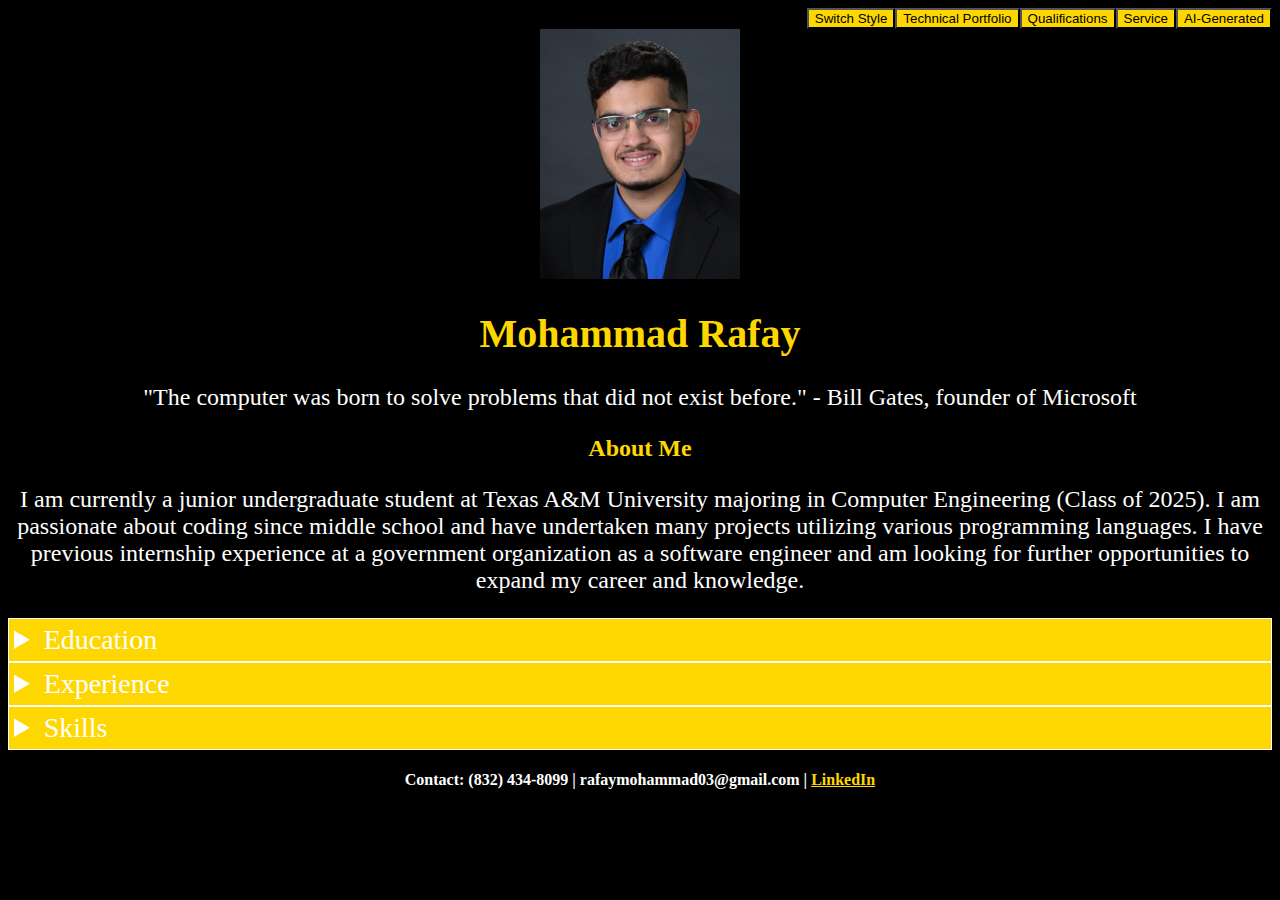
==== index.html @ b33e13cf "submit" ====
<!--final version 2-->
<!DOCTYPE html>
<html>
<head>
    <title>Home Page - MR</title>
    <!-- Required meta tags -->
    <meta charset="utf-8">
    <!-- ensures proper rendering and touch zooming for all devices  -->
    <meta name="viewport" content="width=device-width, initial-scale=1">
    <link rel="stylesheet" type="text/css" href="style1.css" id="mainStyleSheet"> <!--uses code from index.css-->
</head>
<body>
    <nav class="nav-bar"> <!-- header for page links -->
        <button id="styleSwitcher">Switch Style</button> <!--switch style button-->

        <a href="technical_portfolio.html"><button>Technical Portfolio</button></a>
        <a href="qualifications.html"><button>Qualifications</button></a>
        <a href="service.html"><button>Service</button></a>
        <a href="ai.html"><button>AI-Generated</button></a>
    </nav>

    <header>
        <div>
            <img src="headshot.JPG">
            <h1>Mohammad Rafay</h1>
            <p>"The computer was born to solve problems that did not exist before." - Bill Gates, founder of Microsoft</p>
            <h2>About Me</h2>
            <p>I am currently a junior undergraduate student at Texas A&M University majoring in Computer Engineering (Class of 2025). I am passionate about coding since middle school and have undertaken many projects utilizing various programming languages. I have previous internship experience at a government organization as a software engineer and am looking for further opportunities to expand my career and knowledge.</p>
        </div>
    </header>
    
    <!--dropdown menu-->
    <details>
        <summary>Education</summary>
        <p>Texas A&M University, College Station, Texas - Bachelor of Science in Computer Engineering, May 2025</p>
        <p>William B. Travis High School, Richmond, Texas - High School Degree, June 2021</p>
    </details>
    <details>
        <summary>Experience</summary>
        <p>Technical Support Specialist at Apple</p>
        <p>Software Engineering Intern at Texas Department of Transportation</p>
        <p>Website Engineering Support at Accent Auto Insurance</p>
    </details>
    <details>
        <summary>Skills</summary>
        <p>C++ | Python | Java | C | SQL | HTML | CSS | JavaScript | SaaS | Cloud | Cybersecurity | Microsoft 365 | Visual Studio Code | Leadership | Problem Solving | Critical Thinking | Data Analysis | Operations Management | Project Management | Process Flow</p>
    </details>

    <!--contact information-->
    <h4><center>Contact: (832) 434-8099 | rafaymohammad03@gmail.com | <a href="https://www.linkedin.com/in/mrafay18/" target="_blank">LinkedIn</a></center></h4>
    
    <script src="function.js"></script> <!--calls javascript file-->

</body>
</html>
---- style1.css ----
/*final version 2*/
/*home page (index)*/
body{ /*page background; text color and font*/
    background-color: black;
    color: white;
    font-family: 'Times New Roman', serif;
}

.nav-bar{ /*sets links to different tabs to the top right of the page*/
    display: flex;
    justify-content: flex-end;
}

.nav-bar button{
    background-color: #FFD700;
    color: black;
    cursor: pointer; /*changes mouse style when hovered over button*/
}

header{ /*centers everything*/
    text-align: center;
}

header img{ 
    width: 200px; /*sets size of headshot*/
}

details{ /*dropdown menu*/
    background-color: #FFD700; 
    padding: 5px;
    border: 1px solid white; /*leave this white to differentiate sections*/
}

details[open]{
    background-color: black; /*black background for open dropdown menu*/
}

summary{ /*dropdown transition*/
    font-size: 1.75em; /*increases default size*/
    cursor: pointer;
}

a{
    color: #FFD700; /*theme color for linkedin link*/
}

p{
    font-size: 1.5em; /*increases default size*/
}

/*qualifications*/
.qualifications-body{
    background-color: black;
    color: white;
}

.content{
    display: flex; /*fit page*/
    justify-content: space-between;
    align-items: flex-start;
    margin: 20px;
}

.left-column, .right-column{ /*splits pdf from everything else*/
    width: 48%;
    background-color: black;
    color: white;
}

.content iframe{
    width: 100%;
    height: 600px;
    border: none; /*no border*/
}

/*technical portfolio*/
h1{ /*change style*/
    text-align: center;
    font-size: 2.5em;
    color: #FFD700;
}

.center-text{ /*center specific project type*/
    text-align: center;
}

.column ul{ /*no bullet points*/
    list-style: none;
}

.column li p{
    margin-left: 20px; /*indent description*/
}

.external-links{ /*center linkedin and github icons*/
    display: flex;
    justify-content: center;
    margin-top: 10px;
}

.external-links img{
    width: 80px;
    height: auto; /*helps to maintain aspect ratio of icon*/
    margin: 10px;
}

/* Service Page Styles */
h1, h2{
    color: #FFD700;
}

.organization img{
    max-width: 300px; /*largest allowed width*/
    height: auto; /*without distorting image*/
}
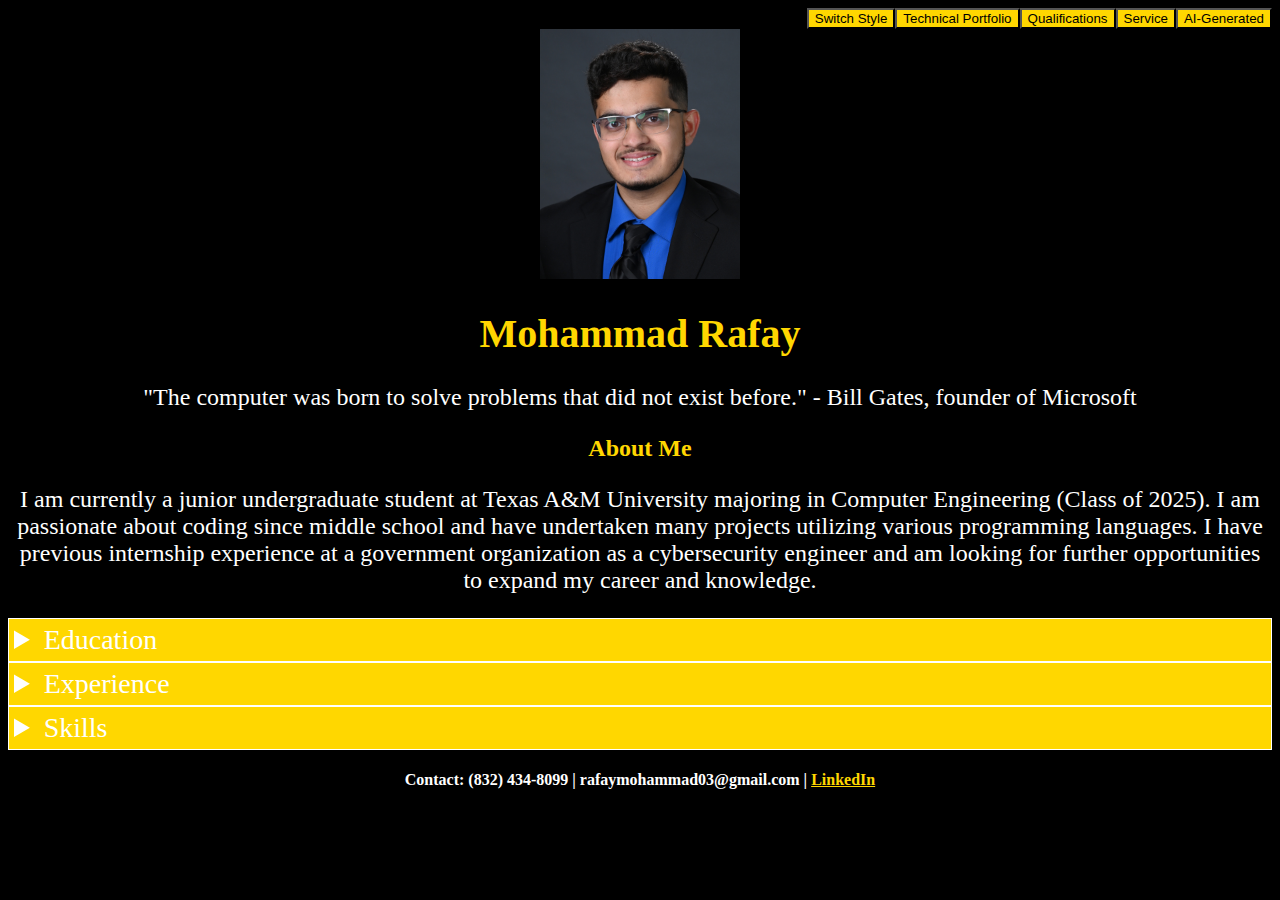
==== commit 9472edcc: "updated changes for interview" ====
--- a/index.html
+++ b/index.html
@@ -25,7 +25,7 @@
             <h1>Mohammad Rafay</h1>
             <p>"The computer was born to solve problems that did not exist before." - Bill Gates, founder of Microsoft</p>
             <h2>About Me</h2>
-            <p>I am currently a junior undergraduate student at Texas A&M University majoring in Computer Engineering (Class of 2025). I am passionate about coding since middle school and have undertaken many projects utilizing various programming languages. I have previous internship experience at a government organization as a software engineer and am looking for further opportunities to expand my career and knowledge.</p>
+            <p>I am currently a junior undergraduate student at Texas A&M University majoring in Computer Engineering (Class of 2025). I am passionate about coding since middle school and have undertaken many projects utilizing various programming languages. I have previous internship experience at a government organization as a cybersecurity engineer and am looking for further opportunities to expand my career and knowledge.</p>
         </div>
     </header>
     
@@ -38,8 +38,9 @@
     <details>
         <summary>Experience</summary>
         <p>Technical Support Specialist at Apple</p>
-        <p>Software Engineering Intern at Texas Department of Transportation</p>
-        <p>Website Engineering Support at Accent Auto Insurance</p>
+        <p>Cyber Security Engineer Intern at Texas Department of Transportation</p>
+        <p>Website Engineering Co-Op at Accent Auto Insurance</p>
+        <p>Lead Instructor at Mathnasium</p>
     </details>
     <details>
         <summary>Skills</summary>
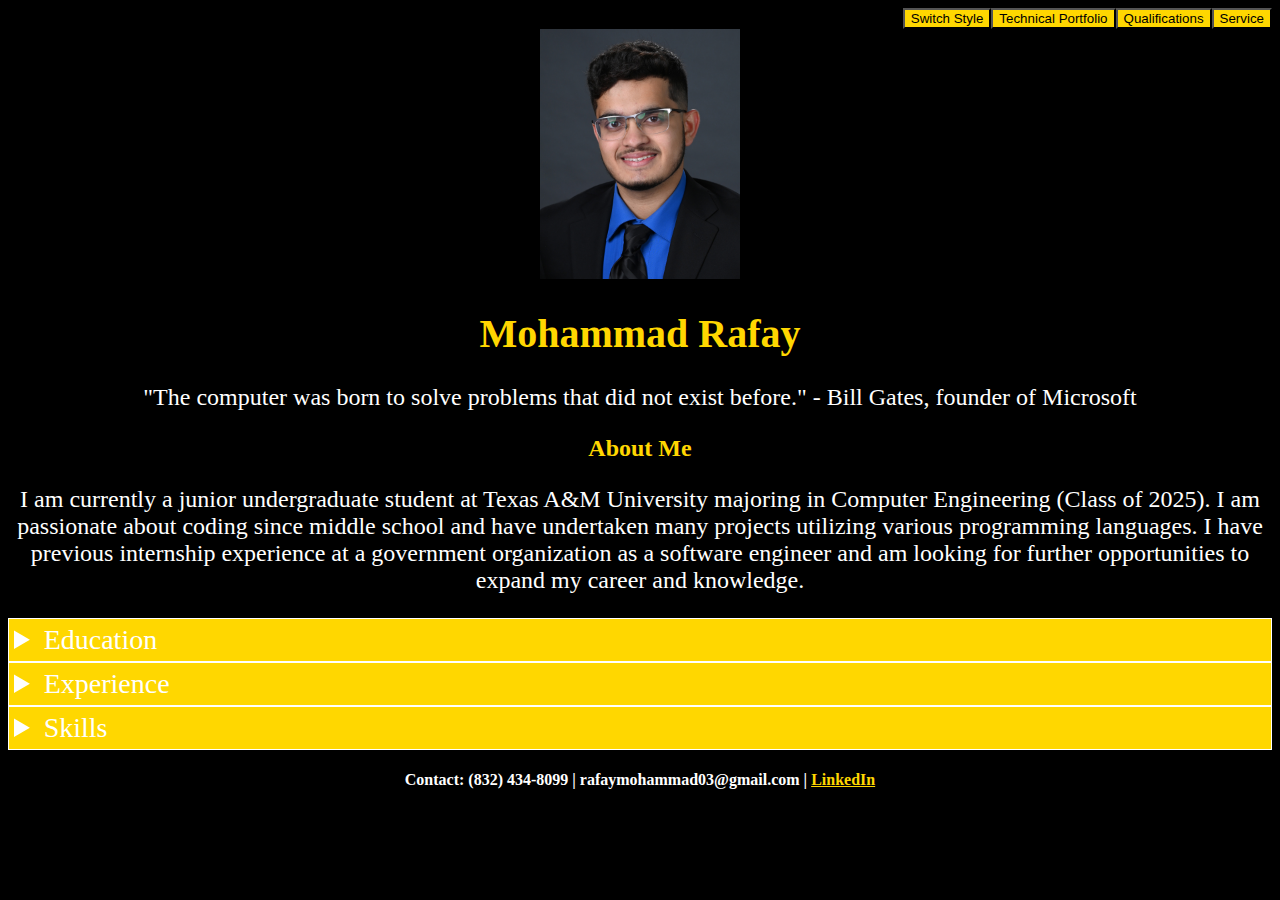
==== commit bfe99e38: "2025 changes" ====
--- a/index.html
+++ b/index.html
@@ -16,7 +16,6 @@
         <a href="technical_portfolio.html"><button>Technical Portfolio</button></a>
         <a href="qualifications.html"><button>Qualifications</button></a>
         <a href="service.html"><button>Service</button></a>
-        <a href="ai.html"><button>AI-Generated</button></a>
     </nav>
 
     <header>
@@ -25,7 +24,7 @@
             <h1>Mohammad Rafay</h1>
             <p>"The computer was born to solve problems that did not exist before." - Bill Gates, founder of Microsoft</p>
             <h2>About Me</h2>
-            <p>I am currently a junior undergraduate student at Texas A&M University majoring in Computer Engineering (Class of 2025). I am passionate about coding since middle school and have undertaken many projects utilizing various programming languages. I have previous internship experience at a government organization as a cybersecurity engineer and am looking for further opportunities to expand my career and knowledge.</p>
+            <p>I am currently a junior undergraduate student at Texas A&M University majoring in Computer Engineering (Class of 2025). I am passionate about coding since middle school and have undertaken many projects utilizing various programming languages. I have previous internship experience at a government organization as a software engineer and am looking for further opportunities to expand my career and knowledge.</p>
         </div>
     </header>
     
@@ -38,9 +37,8 @@
     <details>
         <summary>Experience</summary>
         <p>Technical Support Specialist at Apple</p>
-        <p>Cyber Security Engineer Intern at Texas Department of Transportation</p>
-        <p>Website Engineering Co-Op at Accent Auto Insurance</p>
-        <p>Lead Instructor at Mathnasium</p>
+        <p>Software Engineering Intern at Texas Department of Transportation</p>
+        <p>Website Engineering Support at Accent Auto Insurance</p>
     </details>
     <details>
         <summary>Skills</summary>
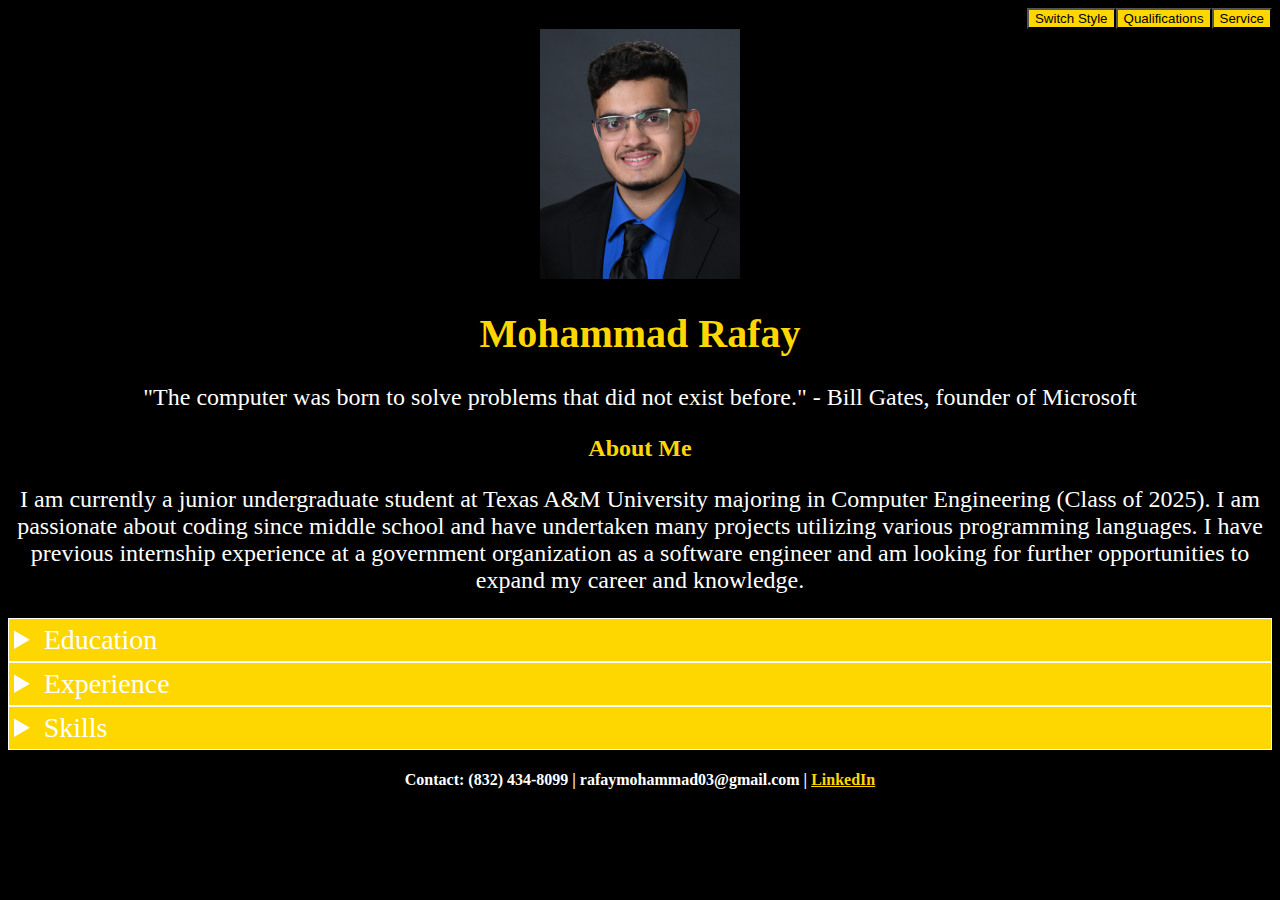
==== commit a94d56c8: "remove technical portfolio page" ====
--- a/index.html
+++ b/index.html
@@ -12,8 +12,7 @@
 <body>
     <nav class="nav-bar"> <!-- header for page links -->
         <button id="styleSwitcher">Switch Style</button> <!--switch style button-->
-
-        <a href="technical_portfolio.html"><button>Technical Portfolio</button></a>
+        
         <a href="qualifications.html"><button>Qualifications</button></a>
         <a href="service.html"><button>Service</button></a>
     </nav>
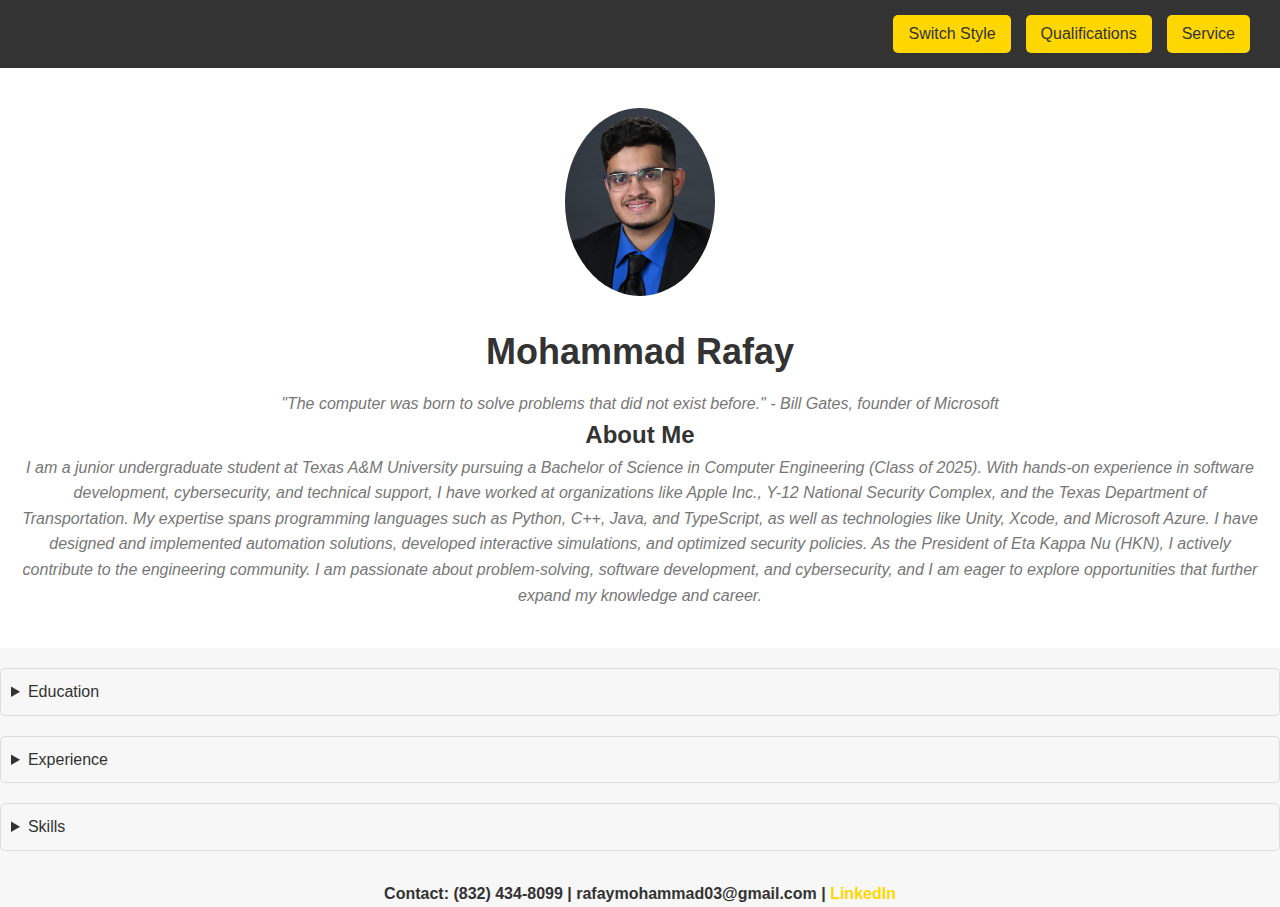
==== commit f666a1b6: "improve website" ====
--- a/index.html
+++ b/index.html
@@ -12,7 +12,7 @@
 <body>
     <nav class="nav-bar"> <!-- header for page links -->
         <button id="styleSwitcher">Switch Style</button> <!--switch style button-->
-        
+
         <a href="qualifications.html"><button>Qualifications</button></a>
         <a href="service.html"><button>Service</button></a>
     </nav>
@@ -23,21 +23,24 @@
             <h1>Mohammad Rafay</h1>
             <p>"The computer was born to solve problems that did not exist before." - Bill Gates, founder of Microsoft</p>
             <h2>About Me</h2>
-            <p>I am currently a junior undergraduate student at Texas A&M University majoring in Computer Engineering (Class of 2025). I am passionate about coding since middle school and have undertaken many projects utilizing various programming languages. I have previous internship experience at a government organization as a software engineer and am looking for further opportunities to expand my career and knowledge.</p>
+            <p>I am a junior undergraduate student at Texas A&M University pursuing a Bachelor of Science in Computer Engineering (Class of 2025). With hands-on experience in software development, cybersecurity, and technical support, I have worked at organizations like Apple Inc., Y-12 National Security Complex, and the Texas Department of Transportation. My expertise spans programming languages such as Python, C++, Java, and TypeScript, as well as technologies like Unity, Xcode, and Microsoft Azure. I have designed and implemented automation solutions, developed interactive simulations, and optimized security policies. As the President of Eta Kappa Nu (HKN), I actively contribute to the engineering community. I am passionate about problem-solving, software development, and cybersecurity, and I am eager to explore opportunities that further expand my knowledge and career.</p>
         </div>
     </header>
     
     <!--dropdown menu-->
     <details>
         <summary>Education</summary>
-        <p>Texas A&M University, College Station, Texas - Bachelor of Science in Computer Engineering, May 2025</p>
+        <p>Texas A&M University, College Station, Texas - Bachelor of Science in Computer Engineering, December 2025</p>
         <p>William B. Travis High School, Richmond, Texas - High School Degree, June 2021</p>
     </details>
     <details>
         <summary>Experience</summary>
-        <p>Technical Support Specialist at Apple</p>
-        <p>Software Engineering Intern at Texas Department of Transportation</p>
-        <p>Website Engineering Support at Accent Auto Insurance</p>
+        <p>Software Engineer at Apple Inc.</p>
+        <p>Software Engineering Intern at Y-12 National Security Complex</p>
+        <p>Cybersecurity Engineering Intern at Texas Department of Transportation</p>
+        <p>Mac+ Tier 1 Technical Support Advisor at Apple Inc.</p>
+        <p>Lead Instructor at Mathnasium of Aliana</p>
+        <p>Instructor at Mathnasium of Aliana</p>
     </details>
     <details>
         <summary>Skills</summary>
--- a/style1.css
+++ b/style1.css
@@ -1,115 +1,218 @@
-/*final version 2*/
-/*home page (index)*/
-body{ /*page background; text color and font*/
-    background-color: black;
+/* Global Styles */
+* {
+    box-sizing: border-box;
+    margin: 0;
+    padding: 0;
+}
+
+body {
+    font-family: 'Roboto', sans-serif;
+    background-color: #f7f7f7; /* Light background */
+    color: #333;
+    line-height: 1.6;
+}
+
+h1, h2, h3, h4 {
+    color: #333;
+}
+
+/* Navigation Bar */
+.nav-bar {
+    display: flex;
+    justify-content: flex-start;
+    align-items: center;
+    background-color: #333;
+    padding: 15px;
+    box-shadow: 0 2px 5px rgba(0, 0, 0, 0.1);
+}
+
+.nav-bar button {
+    background-color: #FFD700;
+    color: #333;
+    font-size: 16px;
+    cursor: pointer;
+    margin-right: 15px;
+    padding: 10px 15px;
+    border: none;
+    border-radius: 5px;
+    transition: background-color 0.3s ease;
+}
+
+.nav-bar button:hover {
+    background-color: #FFDF7E;
+}
+
+.nav-bar a {
+    text-decoration: none;
+}
+
+#styleSwitcher {
+    margin-left: auto;
+}
+
+/* Header Section */
+header {
+    text-align: center;
+    padding: 40px 20px;
+    background-color: #fff;
+}
+
+header img {
+    width: 150px;
+    border-radius: 50%;
+    margin-bottom: 20px;
+}
+
+header h1 {
+    font-size: 36px;
+    margin-bottom: 10px;
+}
+
+header p {
+    font-style: italic;
+    color: #777;
+}
+
+/* About Me Section */
+.details-summary {
+    cursor: pointer;
+    padding: 10px 0;
+    font-weight: bold;
+}
+
+details {
+    margin: 20px 0;
+    padding: 10px;
+    border: 1px solid #ddd;
+    border-radius: 5px;
+}
+
+details p {
+    padding: 10px 0;
+}
+
+.details-summary:hover {
+    color: #FFD700;
+}
+
+/* Content Layout for Qualifications & Service */
+.content {
+    display: flex;
+    flex-wrap: wrap;
+    margin: 20px;
+}
+
+.left-column, .right-column {
+    flex: 1;
+    padding: 20px;
+    background-color: #fff;
+    border-radius: 10px;
+    margin: 10px;
+    box-shadow: 0 4px 6px rgba(0, 0, 0, 0.1);
+}
+
+.left-column iframe {
+    width: 100%;
+    height: 100%;
+    border: none;
+}
+
+.right-column h2 {
+    margin-bottom: 15px;
+}
+
+.right-column ul {
+    list-style-type: none;
+    margin: 0;
+    padding: 0;
+}
+
+.right-column ul li {
+    margin-bottom: 10px;
+}
+
+.right-column ul li p {
+    font-size: 14px;
+    color: #666;
+}
+
+.right-column a {
+    color: #FFD700;
+    text-decoration: none;
+}
+
+.right-column a:hover {
+    text-decoration: underline;
+}
+
+/* Community Service Section */
+.organization {
+    margin-bottom: 20px;
+    padding: 15px;
+    background-color: #fff;
+    border-radius: 10px;
+    box-shadow: 0 4px 6px rgba(0, 0, 0, 0.1);
+}
+
+.organization img {
+    max-width: 100%;
+    border-radius: 8px;
+    margin-bottom: 10px;
+}
+
+.organization h4 {
+    color: #333;
+}
+
+.organization p {
+    color: #666;
+}
+
+/* Footer / Contact Info */
+h4 {
+    font-size: 16px;
+    margin-top: 30px;
+}
+
+h4 a {
+    color: #FFD700;
+    text-decoration: none;
+}
+
+h4 a:hover {
+    text-decoration: underline;
+}
+
+/* Responsive Styles */
+@media (max-width: 768px) {
+    .nav-bar {
+        flex-direction: column;
+        align-items: flex-start;
+    }
+
+    .content {
+        flex-direction: column;
+    }
+
+    .left-column, .right-column {
+        flex: none;
+        width: 100%;
+        margin: 10px 0;
+    }
+}
+
+/* Additional Styles */
+button {
+    cursor: pointer;
+    border: none;
+    padding: 10px;
+    border-radius: 5px;
+    background-color: #333;
     color: white;
-    font-family: 'Times New Roman', serif;
-}
-
-.nav-bar{ /*sets links to different tabs to the top right of the page*/
-    display: flex;
-    justify-content: flex-end;
-}
-
-.nav-bar button{
-    background-color: #FFD700;
-    color: black;
-    cursor: pointer; /*changes mouse style when hovered over button*/
-}
-
-header{ /*centers everything*/
-    text-align: center;
-}
-
-header img{ 
-    width: 200px; /*sets size of headshot*/
-}
-
-details{ /*dropdown menu*/
-    background-color: #FFD700; 
-    padding: 5px;
-    border: 1px solid white; /*leave this white to differentiate sections*/
-}
-
-details[open]{
-    background-color: black; /*black background for open dropdown menu*/
-}
-
-summary{ /*dropdown transition*/
-    font-size: 1.75em; /*increases default size*/
-    cursor: pointer;
-}
-
-a{
-    color: #FFD700; /*theme color for linkedin link*/
-}
-
-p{
-    font-size: 1.5em; /*increases default size*/
-}
-
-/*qualifications*/
-.qualifications-body{
-    background-color: black;
-    color: white;
-}
-
-.content{
-    display: flex; /*fit page*/
-    justify-content: space-between;
-    align-items: flex-start;
-    margin: 20px;
-}
-
-.left-column, .right-column{ /*splits pdf from everything else*/
-    width: 48%;
-    background-color: black;
-    color: white;
-}
-
-.content iframe{
-    width: 100%;
-    height: 600px;
-    border: none; /*no border*/
-}
-
-/*technical portfolio*/
-h1{ /*change style*/
-    text-align: center;
-    font-size: 2.5em;
-    color: #FFD700;
-}
-
-.center-text{ /*center specific project type*/
-    text-align: center;
-}
-
-.column ul{ /*no bullet points*/
-    list-style: none;
-}
-
-.column li p{
-    margin-left: 20px; /*indent description*/
-}
-
-.external-links{ /*center linkedin and github icons*/
-    display: flex;
-    justify-content: center;
-    margin-top: 10px;
-}
-
-.external-links img{
-    width: 80px;
-    height: auto; /*helps to maintain aspect ratio of icon*/
-    margin: 10px;
-}
-
-/* Service Page Styles */
-h1, h2{
-    color: #FFD700;
-}
-
-.organization img{
-    max-width: 300px; /*largest allowed width*/
-    height: auto; /*without distorting image*/
+    font-size: 16px;
+    transition: background-color 0.3s ease;
+}
+
+button:hover {
+    background-color: #555;
 }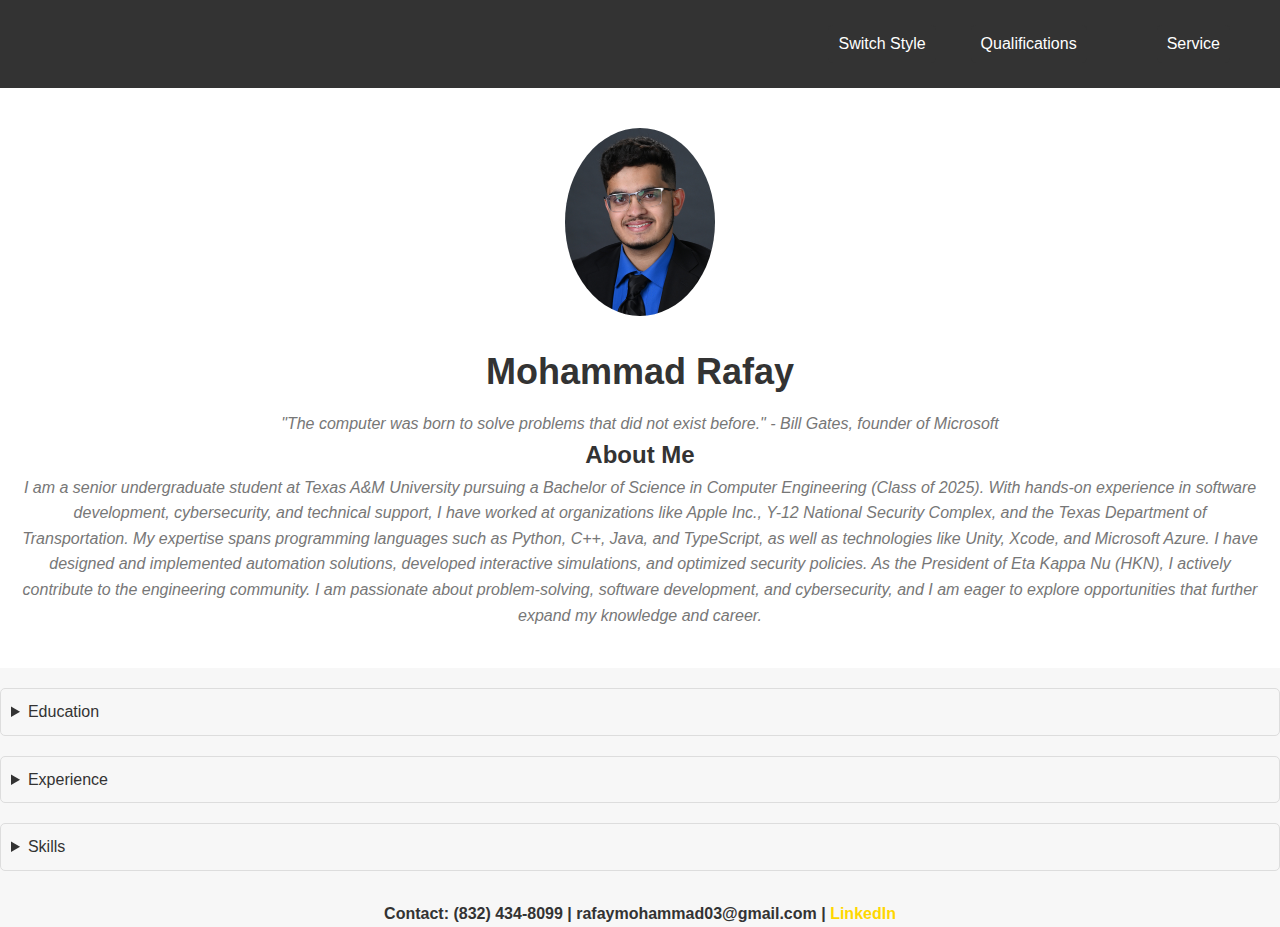
==== commit 062c1517: "change junior to senior" ====
--- a/index.html
+++ b/index.html
@@ -23,7 +23,7 @@
             <h1>Mohammad Rafay</h1>
             <p>"The computer was born to solve problems that did not exist before." - Bill Gates, founder of Microsoft</p>
             <h2>About Me</h2>
-            <p>I am a junior undergraduate student at Texas A&M University pursuing a Bachelor of Science in Computer Engineering (Class of 2025). With hands-on experience in software development, cybersecurity, and technical support, I have worked at organizations like Apple Inc., Y-12 National Security Complex, and the Texas Department of Transportation. My expertise spans programming languages such as Python, C++, Java, and TypeScript, as well as technologies like Unity, Xcode, and Microsoft Azure. I have designed and implemented automation solutions, developed interactive simulations, and optimized security policies. As the President of Eta Kappa Nu (HKN), I actively contribute to the engineering community. I am passionate about problem-solving, software development, and cybersecurity, and I am eager to explore opportunities that further expand my knowledge and career.</p>
+            <p>I am a senior undergraduate student at Texas A&M University pursuing a Bachelor of Science in Computer Engineering (Class of 2025). With hands-on experience in software development, cybersecurity, and technical support, I have worked at organizations like Apple Inc., Y-12 National Security Complex, and the Texas Department of Transportation. My expertise spans programming languages such as Python, C++, Java, and TypeScript, as well as technologies like Unity, Xcode, and Microsoft Azure. I have designed and implemented automation solutions, developed interactive simulations, and optimized security policies. As the President of Eta Kappa Nu (HKN), I actively contribute to the engineering community. I am passionate about problem-solving, software development, and cybersecurity, and I am eager to explore opportunities that further expand my knowledge and career.</p>
         </div>
     </header>
     
--- a/style1.css
+++ b/style1.css
@@ -19,31 +19,28 @@
 /* Navigation Bar */
 .nav-bar {
     display: flex;
-    justify-content: flex-start;
+    justify-content: center; /* Center the items horizontally */
     align-items: center;
     background-color: #333;
     padding: 15px;
     box-shadow: 0 2px 5px rgba(0, 0, 0, 0.1);
 }
 
-.nav-bar button {
-    background-color: #FFD700;
-    color: #333;
-    font-size: 16px;
-    cursor: pointer;
-    margin-right: 15px;
+.nav-bar a {
+    color: white;
+    text-decoration: none;
+    font-size: 18px;
+    margin: 0 20px; /* Space out the tabs */
     padding: 10px 15px;
-    border: none;
-    border-radius: 5px;
-    transition: background-color 0.3s ease;
-}
-
-.nav-bar button:hover {
-    background-color: #FFDF7E;
-}
-
-.nav-bar a {
-    text-decoration: none;
+    text-transform: uppercase; /* Optional: makes tab text look more modern */
+    font-weight: 500; /* Slightly bold for a modern look */
+    transition: color 0.3s ease, border-bottom 0.3s ease; /* Smooth hover effect */
+}
+
+/* Remove underline for links */
+.nav-bar a:hover, .nav-bar a:focus {
+    color: #FFD700; /* Gold highlight */
+    border-bottom: 3px solid #FFD700; /* Modern underline effect */
 }
 
 #styleSwitcher {
@@ -183,6 +180,56 @@
     text-decoration: underline;
 }
 
+/* Dropdown Styles */
+.dropdown {
+    background-color: #3f4a60; /* Matches your color scheme */
+    color: white;
+    padding: 10px 15px;
+    border: none;
+    cursor: pointer;
+    font-size: 16px;
+    width: 100%;
+    transition: background-color 0.3s ease; /* Add smooth hover effect */
+}
+
+/* Change the background color on hover */
+.dropdown:hover {
+    background-color: #2b3542; /* Slightly darker shade for hover effect */
+}
+
+/* Dropdown Content */
+.dropdown-content {
+    display: none;
+    position: absolute;
+    background-color: #3f4a60; /* Matches your color scheme */
+    min-width: 160px;
+    z-index: 1;
+    transition: max-height 0.3s ease-out, padding 0.3s ease; /* Add transition for dropdown animation */
+    max-height: 0; /* Initially hidden */
+    overflow: hidden;
+    padding: 0;
+}
+
+/* Show the dropdown when hovered or focused */
+.dropdown:hover .dropdown-content, .dropdown:focus .dropdown-content {
+    display: block;
+    max-height: 500px; /* Make it fully visible */
+    padding: 10px;
+}
+
+/* Styling for each item in the dropdown */
+.dropdown-content a {
+    color: white;
+    padding: 12px 16px;
+    text-decoration: none;
+    display: block;
+}
+
+/* Change the background color of links when hovered */
+.dropdown-content a:hover {
+    background-color: #2b3542; /* Darker shade when hovering over links */
+}
+
 /* Responsive Styles */
 @media (max-width: 768px) {
     .nav-bar {
